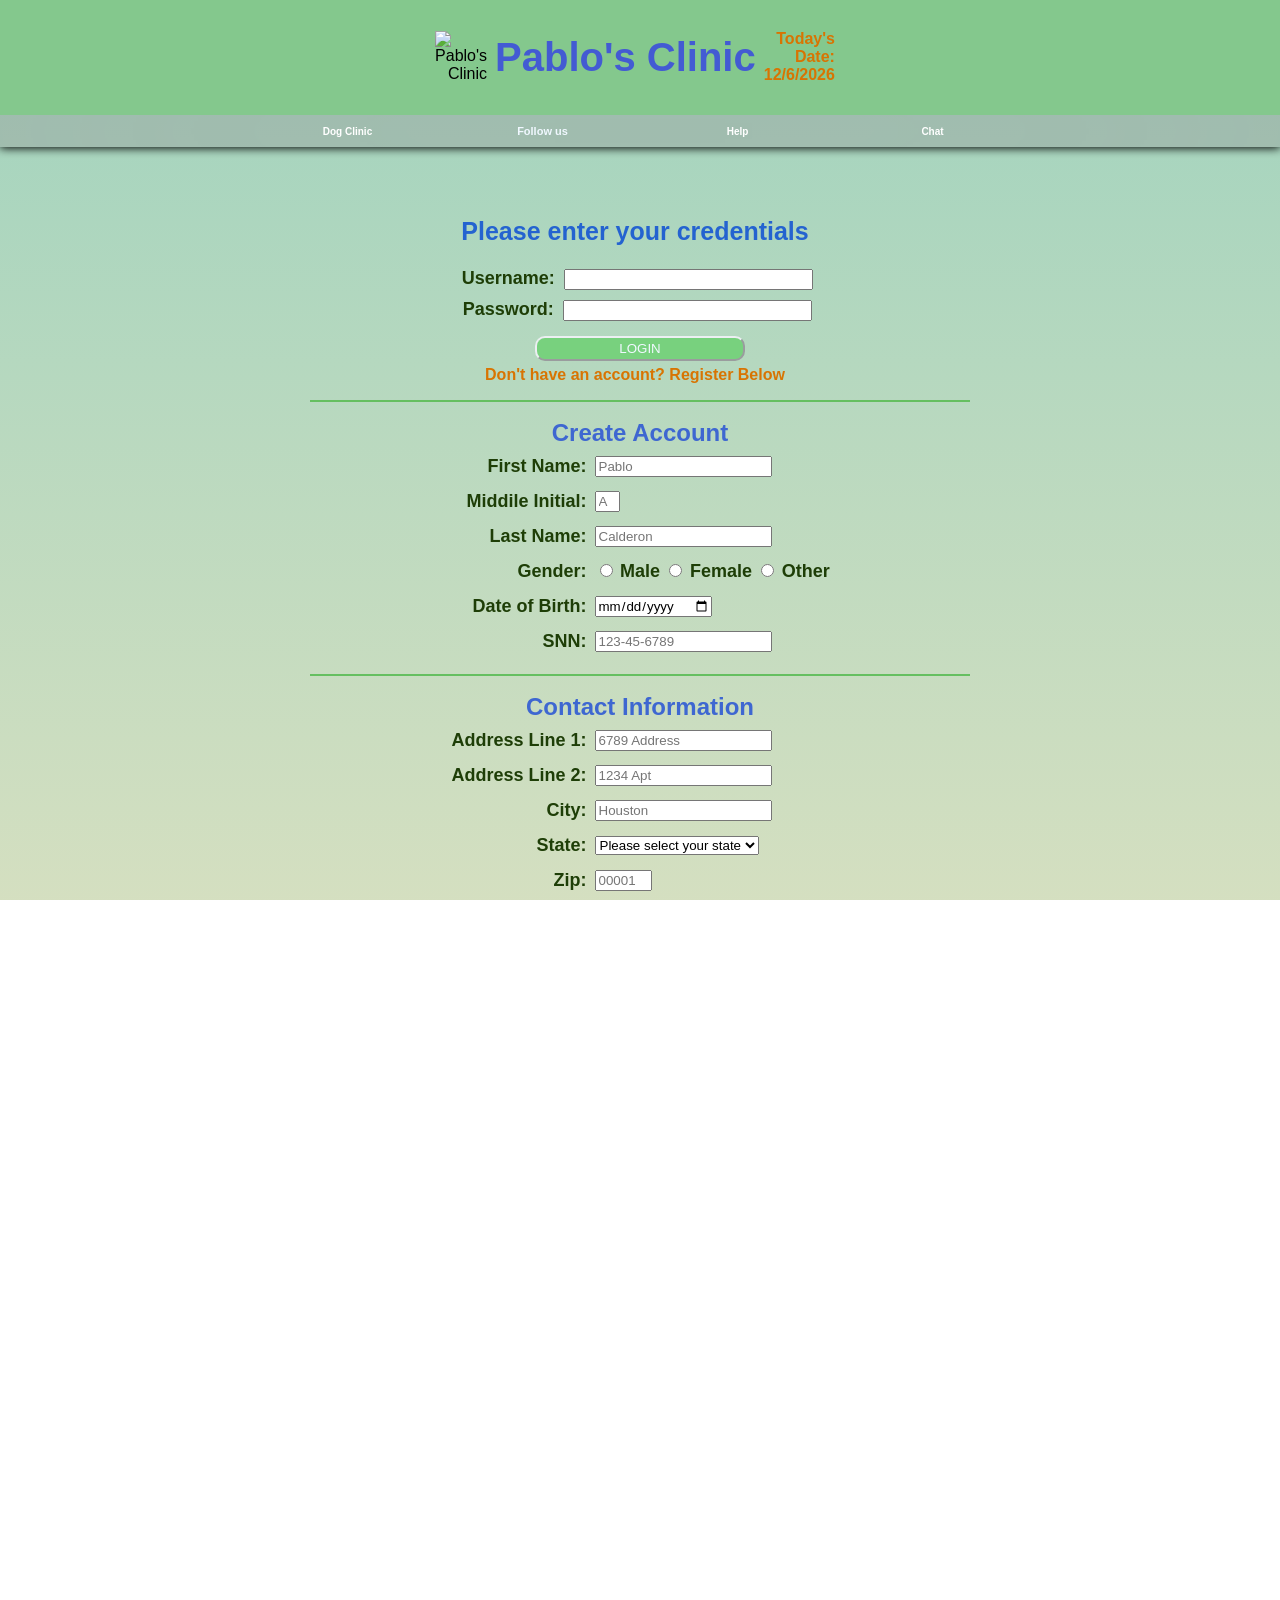
==== index.html @ 113e46f8 "Add files via upload" ====
<!--Owner:Pablo Calderon /
Last Updated: 4.22.26 /
Simple use of 3 metadat languages put togther by yours truly /-->
<!DOCTYPE html>
<html lang="en">
         <head>
            <link rel="stylesheet" type="text/css" href="hw4.css"> <!--REMINDER change this every new hw-->
            <link rel="icon" href="../images/clinical_logo.png">
            <link rel="stylesheet" href="https://fonts.googleapis.com/css2?family=Material+Symbols+Rounded:opsz,wght,FILL,GRAD@20..48,100..700,0..1,-50..200" />
            <script src="hw4.js" defer></script>     <!--JS uses verbs-->
            <title>MIS 3371 HW4</title> <!--This will display on the tab as the tittle ^-->
        </head>
        <body>
           <header>
               <table>
                   <tr> <!--tablo row is TR/ table data is TD/ valign is vertical alignment -->
                       <td width="20"> 
                           <div class="image">
                               <img src="../images/clinical_logo.png" width="80px" alt="Pablo's Clinic" id="logo">
                           </div>
                       </td>

                        <td>
                            <h1>Pablo's Clinic</h1>
                        </td>

                        <td width="20">
                            <!--Span tag points to a position on a page-->
                            <p>Today's Date:<br><span id="today"></span></p>
                       </td>
                   </tr>
               </table>
           </header>

<nav class="navbar">
  <ul>
    <li><a><button class="button-listing" id="open-realiframe">Dog Clinic</button></a>
    </li>

    <li>
      <a href="https://www.linkedin.com/in/pablocalderonmis/" class="navitem">
        Follow us
      </a>
    </li>
    <li><a><button class="button-listing" id="open-iframe">Help</button></a>
    </li>
     </li>
    <li><a><button class="button-nav" id="open-chatbot">Chat</button></a>
    </li>
  </ul>
</nav>


<div class="fakeiframebox" id="iframe1">
    <button class="close-iframe" id="exit-iframe">Close</button>
    <blockquote class="twitter-tweet" data-media-max-width="50"><p lang="zxx" dir="ltr"><a href="https://t.co/AxKd3DUA7l">pic.twitter.com/AxKd3DUA7l</a></p>&mdash; gifs but slightly faster (@gifsbut) <a href="https://twitter.com/gifsbut/status/2014739905885127031?ref_src=twsrc%5Etfw">January 23, 2026</a></blockquote> <script async src="https://platform.twitter.com/widgets.js" charset="utf-8"></script>
</div>

<center>
<div class="realiframebox" id="iframe2">
     <button class="close-realiframe" id="exit-iframe2">Close</button>
    <iframe class="iframe" width="750px" height="75px" src="https://www.houstonhumane.org/" frameborder="0"></iframe>
</div>
</center>

<main class="main-content">
        <div class="container">
           <div class="form-box" id="login-form">
                <form class="form-logins" action="POST">
<center>             
    <br> 
    <span id="welcome1"></span>
    <span id="welcome2"></span>
    <br><br>
</center>
                <p style="font-size: 25px;color: #2463d0;;">Please enter your credentials </p><br>
                <label class="Label-username1">Username:</label>
                <input type="text" name="login-username" placeholder="" size="29" required><br>
                <label class="Label-password1">Password:</label>
                <input type="password" name="login-password" placeholder="" size="29" required><br>

                <button class="Login-submit" type="Login">LOGIN</button>
                <p>Don't have an account? Register Below</p>
                </form>
            </div>
        </div>

           

<form name="signup" id="signup" action="https://pabscalderonalt.github.io/MIS-3371-Thank-you-page/#">
    <!--This is where the form begins regarding accoutn info-->
<div class="form">

        <table>
            <tr><td colspan="10"> <hr color="#65bf60"> </td></tr>
                <!--COLSPAN attrb is used in table to specify how many 
                collumms a single cell shoud occupy horizontally the create account
                th value will occupy 4 colummms to fit all of our td equally-->

            <th colspan="4">Create Account</th> <!---TH is Table header--> 
            </tr>

            <tr>
                <td class="td1"><label for="fname">First Name:</label></td>
                <!--- seperate input element form and fname using td to create symmetry and
                  for now use the align feature to properly center our string -->
                <!-- when creating labels cap first letter and use the the following 
                 letters ig according to prof-->
                 <!--ID is the actual element on the page vs Name is the name of the variable-->
                 <!-- attribute order does not matter can be on seperate lines or in one line altogther-->
                  <!--Attributes are not case sensitive but it is recomended to leave them lowercase HREF and href will give the same-->
                <td>
                    <input
                    required
                    id="fname"
                    type="text"
                    name="fname"
                    maxlength="31"
                    placeholder="Pablo"
                    title="Letters, dashes, and apostrophes only"
                    pattern="[a-zA-Z']{1-30}"
                    onblur="validateFname()">
                    <br>
                    
                    <span class="error" id="fname-error"></span>
                </td>
            </tr>

            <tr>
                <td class="td1"><label for="mname">Middile Initial:</label></td>
                <td>
                    <!--Why did i orginally name this Mini it should be mname-->
                    <input 
                    size="1"
                    id="mname"
                    type="text"
                    name="mname"
                    maxlength="1"
                    placeholder="A"
                    title="Letters only"
                    pattern="[A-Z']{0-1}"
                    onblur="validateMname()"><br>
                    <span class="error" id="mname-error"></span>
                </td>
            </tr>

            <tr>
                <td class="td1"><label for="lname">Last Name:</label></td>
                <td>
                    <input
                    required
                    id="lname"
                    type="text"
                    name="lname"
                    maxlength="31"
                    placeholder="Calderon"
                    title="Letters, dashes, and apostrophes only"
                    pattern="[a-zA-Z']{1,30}"
                    onblur="validateLname()">
                    <br>
                    <span class="error" id="lname-error"></span>
                </td>
            </tr>
            <tr>
                <td class="td1"> <label for="Gender">Gender:</label></td>
                <td> <!--when it comes to radio elements make sure the names
                    in the name style are the same that way
                    we avoid selecting multiple genders as pateints can 
                    select only 1 gender like intended-->
                    <!--NOTE FROM PROF:Use the same name variable to connect the radios-->
                    <input
                    type="radio"
                    id="male"
                    name="Gender"
                    value="male">
                    <label>Male</label>

                    <input
                    type="radio"
                    id="female"
                    name="Gender"
                    value="Female">
                    <label>Female</label>

                    <input
                    type="radio"
                    id="other"
                    name="Gender"
                    value="Other">
                    <label>Other</label>
                </td>
            </tr>
            <tr>
                <td class="td1"><label for="dob">Date of Birth:</label></td>
                <td>
                    <input
                    required
                    id="dob"
                    name="dob"
                    type="date"
                    title="Please enter your DOB"
                    onblur="validateDOB()">
                    <br>
                    <span class="error" id="dob-error"></span>
                </td>
            </tr>

            <tr>
                <td class="td1"><label for="ssn">SNN:</label></td>
                <td>
                    <input
                    required
                    id="ssn"
                    name="ssn"
                    type="password"
                    Placeholder="123-45-6789"
                    minlength="11"
                    maxlength="11"
                    title="Numbers only"
                    onblur="validateSsn()"> <br>
                    <span class="error" id="ssn-error"></span>
                </td>
            </tr>

        <td colspan="10"> <hr color="#65bf60"> </td>
<!-- CONTACT info for patient needs adress 1 n 2
 city, state, zip code, email and phone number-->

            <tr>
                <th colspan="4">Contact Information</th>
            </tr>

            <tr>
                <td class="td1"><label for="adress1">Address Line 1:</label></td>
                <td>
                  <input
                  required
                  type="text"
                  id="address1"
                  name="address1"
                  maxlength="40"
                  placeholder="6789 Address"
                  onblur="validateAddress1()">
                  <br>
                  <span class="error" id="address1-error"></span>  
                </td>
            </tr>
            <tr>
                <td class="td1"><label for="adress2">Address Line 2:</label></td>
                <td>
                  <input
                  type="text"
                  id="address2"
                  name="address2"
                  maxlength="40"
                  placeholder="1234 Apt">  
                </td>
            </tr>

            <tr>
                <td class="td1"><label for="city">City:</label></td>
                <td>
                    <input
                    required
                    type="text"
                    id="city"
                    name="city"
                    maxlength="30"
                    Placeholder="Houston"
                    onblur="validateCity()">
                    <br>
                    <span class="error" id="city-error"></span>
                </td>
            </tr>

            <tr>
                <td class="td1"><label for="State">State:</label></td>
                <td>
                    <select>
                            <option value="" disabled selected hidden>Please select your state </option>
                        	<option value="AL">Alabama</option>
	                        <option value="AK">Alaska</option>
	                        <option value="AZ">Arizona</option>
	                        <option value="AR">Arkansas</option>
	                        <option value="CA">California</option>
                            <option value="CO">Colorado</option>
                            <option value="CT">Connecticut</option>
                            <option value="DE">Delaware</option>
                            <option value="DC">District Of Columbia</option>
                            <option value="FL">Florida</option>
                            <option value="GA">Georgia</option>
                            <option value="HI">Hawaii</option>
                            <option value="ID">Idaho</option>
                            <option value="IL">Illinois</option>
                            <option value="IN">Indiana</option>
                            <option value="IA">Iowa</option>
                            <option value="KS">Kansas</option>
                            <option value="KY">Kentucky</option>
                            <option value="LA">Louisiana</option>
                            <option value="ME">Maine</option>
                            <option value="MD">Maryland</option>
                            <option value="MA">Massachusetts</option>
                            <option value="MI">Michigan</option>
                            <option value="MN">Minnesota</option>
                            <option value="MS">Mississippi</option>
                            <option value="MO">Missouri</option>
                            <option value="MT">Montana</option>
                            <option value="NE">Nebraska</option>
                            <option value="NV">Nevada</option>
                            <option value="NH">New Hampshire</option>
                            <option value="NJ">New Jersey</option>
                            <option value="NM">New Mexico</option>
                            <option value="NY">New York</option>
                            <option value="NC">North Carolina</option>
                            <option value="ND">North Dakota</option>
                            <option value="OH">Ohio</option>
                            <option value="OK">Oklahoma</option>
                            <option value="OR">Oregon</option>
                            <option value="PA">Pennsylvania</option>
                            <option value="RI">Rhode Island</option>
                            <option value="SC">South Carolina</option>
                            <option value="SD">South Dakota</option>
                            <option value="TN">Tennessee</option>
                            <option value="TX">Texas</option>
                            <option value="UT">Utah</option>
                            <option value="VT">Vermont</option>
                            <option value="VA">Virginia</option>
                            <option value="WA">Washington</option>
                            <option value="WV">West Virginia</option>
                            <option value="WI">Wisconsin</option>
                            <option value="WY">Wyoming</option>
                    </select>
                </td>
            </tr>

            <tr>
                <td class="td1"><label for="zip">Zip:</label></td>
                <td>
                    <input
                    required
                    size="5"
                    id="zip"
                    name="zip"
                    type="text"
                    maxlength="5"
                    pattern="[0-9]{5}"
                    placeholder="00001"
                    title="Please enter your Zip code"
                    onblur="validateZip()">
                    <br>
                    <span class="error" id="zip-error"></span>
                </td>
            </tr>
            
            <tr>
                <td class="td1"><label for="email">Email:</label></td>
                <td>
                    <input
                    required
                    id="email"
                    type="text"
                    name="email"
                    maxlength="50"
                    placeholder="abc@gmail.com"
                    title="Please enter your Email"
                    pattern="[a-z0-9._%+-]+@[a-z0-9.-]+\.[a-z]{2,20}$"
                    onblur="validateEmail()"
                    />
                    <br>
                    <span class="error" id="email-error"></span>
                </td>
            </tr>
            
            <tr>
                <td class="td1"><label for="phone-number">Phone number:</label></td>
                <td>
                    <input
                    required
                    type="text"
                    id="phonenum"
                    name="phonenum"
                    pattern="[0-9]{3}-[0-9]{3}-[0-9]{4}"
                    maxlength="30"
                    placeholder="123-456-7890"
                    title="Please enter your Phone number"
                    onblur="validatePhonenum()">
                    <br>
                    <span class="error" id="phonenum-error"></span>
                </td>
            </tr>

    </td></tr><td colspan="10"> <hr color="#65bf60"></td></tr>
            <!--Section 3 Pateint medical history and begin of JAVASCRIPT
            reason for visit, current medication, select radio for diseases, vaccination info,
            scale of pain 1-10, insurance, user id n password  sumbit and reset button -->

            <tr>
                <th colspan="4">Medical History</th>
            </tr>

            <tr>
                <td class="td1"><label>Have you had <br>
            (check all that apply):</label></td>
            <td>
                <input type="checkbox" id="option1" name="Chicken Pox" value="Chicken Pox">
                <label for="Chicken">Chicken Pox</label>
                <input type="checkbox" id="option2" name="Measles" value="Measles">
                <label for="Measles">Measles</label><br> 
                <input type="checkbox" id="option3" name="Small Pox" value="Small Pox">
                <label for="Small Pox">Small Pox</label>&nbsp;&nbsp;&nbsp;&nbsp;
                <input type="checkbox" id="otpion4" name="COVID-19" value="COVID-19">
                <label for="COVID-19">COVID-19</label>
                <input type="checkbox" id="option5" name="Tetanus" value="Tetanus">
                <label for="Tetanus">Tetanus</label>
            </td>
            </tr>

            <tr>
                <td class="td1"><label for="reason">Reason for visit<br>
                (Please explain):</label></td>
                <td>
                <!--made the mistake orginally of using input text rather than text area
                when a user has to write down a lot of stuff it is more convenitent 
                to have more room for them which the textarea element does we will do the same with medication-->
                    <textarea       
                    required
                    maxlength="500"
                    rows="3"
                    cols="50"
                    id="reason"
                    name="reason"
                    title="Please enter your reason for visit"
                    placeholder="Insert text here" 
                    ></textarea>
                    <span id="Reason_text"></span>
                    <!-- For JS keepts notes for patient description -->
                </td>
            </tr>

            <tr>
                <td class="td1"> <label for="medication"> Current Medication:</label></td>
                <td>
                    <input
                    required
                    size="35"
                    type="text"
                    id="medication"
                    name="medication"
                    maxlength="200"
                    placeholder="Please enter any current medication">
                </td> 
            </tr>

            <tr>
                <td class="td1"><label>Have you been vaccinated:</label></td>
                <td>
                    <input type="radio" id="Yes" value="Yes" name="vaccination">
                    <label for="Yes">Yes</label>
                    <input type="radio" id="No" value="No" name="vaccination">
                    <label for="NO">No</label>

                </td>
            </tr>

            <tr>
               <td class="td1"><label for="range">How are your symptoms? <br>(1 being light; 10 being extreme) </label></td>
               <td> 
                <input
                required 
                type="range"
                name="range"
                id="myRange"
                min="1"
                max="10"
                value="0">
                <label><span id="range_slider"></span></label>
               </td> 
            </tr>
    </td></tr><td colspan="10"> <hr color="#65bf60"> </td></tr>
            <tr>
                
                <th colspan="4">Patient Portal Sign Up</th>
            </tr>
</table>






        <div class="container">
            <div class="form-box" id="login-form">

                <!--Username-->
                <br>
                <label for="username" class="Label-username">Username</label><br>
                
                <input type="username" 
                name="username" 
                placeholder="  " 
                minlength="5"
                maxlength="31" 
                size="30" 
                required
                id="username"
                title="username must contain at least 5 characters and cannot start with a number"
                onblur="validateUsername()">                 
                <!--size is 30 stricitly for visual purposes-->
                <br>
                <span class="error" id="username-error"></span>
                <br>

                <!--Password-->
                <label for="pass" class="Label-password">Password</label><br>
                
                <input type="password"
                 name="pass"
                 id="pass" 
                 placeholder="  " 
                 minlength="10"
                 maxlength="30"
                 size="30" 
                 title="Password must contain at least 10 characters, one uppercase letter, one number, one lowercase letter, and one special character"
                 required
                 onblur="validatePass()"
                 oninput="validatePass()"
                 onfocus="validatePass()">
                 <br>
                <span class="error" id="pass1-error"></span>
                 <br>
                
                
                <!--comfirm-->
                <label for="c_pass" class="Label-password2">Comfirm Password</label><br>
                
                <input type="password"
                 name="c_pass" 
                 id="c_pass"
                 placeholder="  " 
                 minlength="10"
                 maxlength="30"
                 size="30" 
                 required
                 title="Please re-enter your password"
                 onblur="ComfirmPass()"
                 oninput="ComfirmPass()"
                 onfocus="ComfirmPass()">
                 <br>
                 <span class="error" id="pass2-error"></span>
                 <br>

                <label for="checkbox-remember">Remember me:</label>
                <input type="checkbox" id="remember-me" name="remember-me" checked><br><br>

                
                <button id="Submit" class="submit-button" type="Submit">Submit</button>
                <button id="reset" class="reset-button" type="Reset">Reset</button>
                <input  type="button"  name="review"  id="review"  class="review-button"  value="Review" onclick="reviewInput()">
                <input type="button"  name="validate"  id="validate" class="validate-button" value="Validate" onclick="validateEverything()">
            </div>
        </div>

    </div>
    <br>
    <div class="pass-message">
        <span id="msg1"></span><br>
        <span id="msg2"></span><br>
        <span id="msg3"></span><br>
        <span id="msg4"></span><br>
        <span id="msg5"></span><br>
        <span id="msg6"></span><br>
        <span id="msg7"></span><br>
        <span id="pass2-error"></span>
    </div>
    <br>

    <p id="showInput"></p>
 
</form>

<!--chatbot header-->
<div class="chatbot-popup" id="chatbot">
    <div class="chat-header">
        <div class="header-info">
            <img src="../images/clinical_logo.png" width="50" height="50" class="chatbot-logo">
            <h2 class="logo-text">Chatbot</h2>
        </div>
        <button id="close-chatbot" class="material-symbols-rounded">keyboard_arrow_down</button>
    </div>

    <!--Chatbot body-->
    <div class="chat-body">
        <div class="message bot-message">
            <img src="../images/clinical_logo.png" class="bot-avatar" width="50" height="50">
            <div class="message-text">Hey there 👋 <br> How can I help you 
            today?</div>
        </div>
    </div>
    <!--Chatbot footer-->
    <div class="chat-footer">
        <form action="#" class="chat-form">
            <textarea placeholder="Message..." 
            class="message-input" required></textarea>
            <div class="chat-controls">
                <button type="submit" id="send-message"
                 class="material-symbols-rounded">arrow_upward</button>
            </div>
        </form>
    </div>

</div>
</main>  

<iframe src="footer.html" class="footer-iframe" title="footer" scrolling="No"></iframe>
<div id="alert-box">
    <div id="alert-content">
        <h4>Please fill out all required fields. </h4>
        <br>
        <button id="close-alert">OK</button>
    </div>
</div>

    </body>
</html>
---- hw4.css ----
/*  <!--Remember inline css will overide any external css files that are linked to our webpage-->*/
/* clas then use .xyz */
/*  id then use #xyz */


* {font-family: Arial, Helvetica, sans-serif;}
.td1 {text-align: right;}



#welcome1 {
    color: #2463d0;
    margin-top: 20px;
    margin-bottom: 10px;
    font-size: 30px;
    text-align: center;
    font-family: Arial, Helvetica, sans-serif;
    font-weight: bold;
}

#welcome2 {
    margin-top: 12px;
    font-size: 25px;
    text-align: center;
    font-family: Arial, Helvetica, sans-serif;
    font-weight: normal;


}


.footer-iframe {
    overflow: hidden;
    height: 100px;
    outline: none;
    border: none;
    background-color: hsl(128, 38%, 65%);
}

.fakeiframebox {
    display:none;
    text-align: center;
    position: fixed;
    background-color: #f5f9f6;
    width: 265px;
    left: 20px;
    bottom: 225px;
    border: 5px solid #719a84;
    border-radius: 3px;
}

.twitter-tweet {
    width: 100px;
}

.close-realiframe {
    margin-top: 5px;
    border: none;
    outline: none;
    color:rgb(233, 242, 250);
    background-color:#719a84;
    border-radius: 10px;
    cursor: pointer;
}

.realiframebox {
    display: none;
    align-items: center;
    text-align: center;
    background-color: #f5f9f6;
    top: 110px;  
    width: 779px;
}

.close-iframe {
    border: none;
    outline: none;
    margin-top: 20px;
    color:rgb(233, 242, 250);
    background-color:#719a84;
    height: 20px;
    border-radius: 10px;
    cursor: pointer;
}

.twitter-tweet { 
    padding: 8px;
}

.button-nav {
    background-color: transparent;
    display: flex;
    justify-content: center;
    text-align: center;
    border: none;
    outline: none;
    width: 175px;
    height: 20px;
    font-size: 10px;
    font-family: Arial, Helvetica, sans-serif;
    font-weight: bold;
    color: white
}

.button-listing{
    background-color: transparent;
    border: none;
    outline: none;
    width: 175px;
    height: 14px;
    font-size: 10px;
    font-family: Arial, Helvetica, sans-serif;
    font-weight: bold;
    color: white
}


html, body {
    width: 100%;
    height: 100%;
    padding: 0%;
    margin: 0%;
    overflow-x: hidden;
    overflow-y: scroll;
}


body {
    min-height: 100%;
    display:flex;
    margin: 0;
    flex-direction: column;
    background:linear-gradient(to bottom, rgb(160, 211, 190), rgba(110, 147, 42, 0.294));    
}

header {
    position: sticky;
    top: 0;
    z-index: 1000;
    background-color: hsl(128, 38%, 65%);
}

.navbar {
    position: sticky;
    top: 110px;  
    z-index: 999;
}




.navbar ul {
    background-color: rgba(150, 150, 150, 0.38);
    backdrop-filter: blur(210px);
    box-shadow: 0 1px 10px;
    list-style-type: none; /*remove the bullet points*/
    padding: 0px;
    margin: 0px;
    display: flex;
    justify-content: center;
    overflow: hidden;
}

.navbar a{
    color: aliceblue;
    font-family: Arial, Helvetica, sans-serif;
    font-weight: bold;
    font-size: 11px;
    width: 175px;
    height: 12px;
    text-decoration: none;
    padding: 10px;
    display:block;
    text-align: center;
}


.navbar a:hover {
    background-color: #2463d0;
    cursor: pointer;
    padding: 10px;
    margin: 0px;
}

.navbar li{
 float: left;
 justify-content: center;
 text-align: center;
}


h1 {
    font-size: 40px;
    color: rgb(67, 91, 211);
    display: flex;
    justify-content: center;
    align-items: center;
}


h4 {
    font-size: 25px;
    text-align: center;
    color:rgb(36, 70, 11);
    margin-bottom: 3px;

}



.Label-username {margin-right: 145px;}
.Label-password {margin-right: 145px;}
.Label-password2 {margin-right: 89px;}

p {
    padding: 0%;
    margin-bottom: 0px;
    margin-top:0%;
    margin-right: 10px;
    font-family:sans-serif;
    font-weight: bold;
    color: rgb(216, 116, 2);
}

table {
    margin: 0 auto;
}

td {
    padding: 6px 3px;
}


th {
    font-size: 24px;
    color:rgb(62, 103, 209);
    font-family: sans-serif;
}


label {
    color: rgb(30, 62, 7);
    font-family: sans-serif;
    font-size: 18px;
    font-weight: bold;

}


.Login-submit {
  color:aliceblue;
    background-color: #5ece62b1;
    margin: 5px;
    border-color: rgb(236, 239, 242);
    height: 25px;
    width: 210px;
    margin-top: 10px;
    margin-right: 0px;
    margin-left: 0px;
    border-radius: 10px;
    cursor: pointer;
}

.Login-submit:hover {
    color:rgb(255, 255, 255);
    background-color: #23fc2a82;
    margin: 5px;
    border-color: rgb(236, 239, 242);
    height: 25px;
    width: 210px;
    margin-top: 10px;
    margin-right: 0px;
    margin-left: 0px;
    border-radius: 10px;
    cursor: pointer;
}

.form-box label {
    font-size: 18px;
    color: rgb(30, 62, 7);
}
.form-logins input {
    margin: 5px;
}

.form-box {
    text-align: center;
}

.submit-button {
    color:aliceblue;
    background-color:rgb(62, 103, 209);
    margin: 0px;
    border-color: rgb(236, 239, 242);
    height: 35px;
    width: 80px;
    margin-right: 0px;
    margin-left: 20px;
    border-radius: 10px;
    cursor: pointer;
}
.submit-button:hover {background-color: #73caf2;color:white;border-color: rgb(250, 250, 250);font-weight: bold;}

.reset-button {
    color:aliceblue;
    background-color:rgb(216, 116, 2);
    margin: 0px;
    height: 35px;
    width: 80px;
    border-color: rgb(236, 239, 242);
    border-radius: 10px;
    cursor: pointer;
}
.reset-button:hover {background-color: rgb(86, 48, 6);color:rgb(192, 185, 185); border-color: rgb(208, 206, 206); font-weight: bold;}


.review-button {color:aliceblue; background-color:rgb(57, 174, 63); margin: 0px; border-color: rgb(236, 239, 242); height: 35px; width: 80px; border-radius: 10px; cursor: pointer;}
.review-button:hover {color:rgb(252, 252, 252);background-color:rgb(67, 209, 74);margin: 0px; border-color: rgb(236, 239, 242); height: 35px; width: 80px; border-radius: 10px; font-weight: bold; cursor: pointer; }

.validate-button{
    color:rgb(233, 242, 250);
    background-color:rgb(36, 70, 11);
    margin: 0px;
    border-color: rgb(223, 231, 239);
    height: 35px;
    width: 80px;
    border-radius: 10px;
    cursor: pointer;
    margin-right: 15px;
}
.validate-button:hover {
    color:rgb(250, 250, 250);
    background-color:rgb(86, 131, 55);
    margin: 0px;
    border-color: rgb(236, 239, 242);
    height: 35px;
    width: 80px;
    border-radius: 10px;
    cursor: pointer;
    margin-right: 15px;
    font-weight: bold;
}






#showInput {
    display: flex;
    justify-content: center;
    
}
.review-button:hover {color:rgb(252, 252, 252);background-color:rgb(67, 209, 74);margin: 0px; border-color: rgb(236, 239, 242); height: 35px; width: 80px; border-radius: 10px; font-weight: bold; cursor: pointer; }
textarea {font-family: arial;font-size: 12px;}
h3 { text-align: center;}
 a {text-decoration: none; }
 .error {color: red; font-family: sans-serif; font-weight: bold; font-size: 12px; }


 #alert-box {
    display: none;  /* for now this keeps our box hidden */
     /*the box will show up thru js changing its display to block*/
    position:fixed; /*when usnig fixed position pair w/ offset properties*/
    z-index: 9999;
    left: 0;
    top: 0;
    width: 100%;
    height: 100%;
    overflow: auto;
    background:linear-gradient(to bottom, rgba(20, 98, 208, 0.317), rgba(76, 144, 192, 0.373));
    color: aliceblue;
}

#alert-content {
    background-color: rgb(252, 252, 252);
    border-radius: 10px;
    width: 275px;
    height: 120px;
    margin: auto;
    margin-top: 100px;
    padding: 10px;
    text-align: center;
    color: rgb(22, 78, 20);
} 
h2 {
    margin: 0px;
}

#close-alert {
    background-color: rgb(26, 40, 86);
    border-style: solid;
    color: rgb(250, 250, 250);
    border-color: rgb(255, 255, 255);
    font-size: 10px;
    font-weight: bold;
    height: 35px;
    width: 80px;
    border-radius: 10px;
    cursor: pointer;
    text-align: center;
    font-family: Arial, Helvetica, sans-serif;
}

/*for now we will make this hidden but*/
.chatbot-popup {
  display: none;
  position: absolute; /*change this to fixed once done */
  bottom: 75px;
  right: 20px;
  width: 325px;
  background-color: #fbfbfb;
  border: 5px solid #719a84;
  box-shadow: 0 5px 15px rgba(0,0,0,0.2);
  z-index: 700;
  border-radius: 20px 20px 0px 20px;
}

.chat-header {
    display: flex;
    align-items: center;
    justify-content: space-between;
    background-color: #93b9de;
    color: rgb(45, 81, 143);
    padding: 15px 22px;
    border-bottom: 5px solid #719a84;
    border-radius: 15px 15px 0px 0px;
}
.chat-header .header-info {
    display: flex;
    gap: 6px;
    align-items: center;
}


.header-info .chatbot-logo{
    height: 35px;
    width: 35px;
    border-radius: 50%;
    background: #ffff;
    flex-shrink: 0;
}

/*skpipped over logo text not important*/

.chat-header #close-chatbot {
    background:none;
    border: none;
    color: rgb(45, 81, 143);
    font-size: 1.9rem;
    height: 40px;
    width: 40px;
    border-radius: 50%;
    padding-top: 2px;
    cursor: pointer;
    transition: 0.2s ease;
}

.chat-header #close-chatbot:hover {
    
    background-color:rgb(118, 152, 210);
    border-radius: 50%;
    color: rgb(45, 81, 143);
}

.chat-body {
    padding: 25px 22px;
    display: flex;
    gap: 20px;
    height: 250px;
    margin-bottom: 82px;
    overflow-y: auto;
    flex-direction: column;
}

/*chat bot genral message*/
.chat-body .message {
    display: flex;  /*keeps the avatar and messages side by side use tried to use float left but that didnt work*/
    gap: 11px;
    align-items: center;
}

/*chat bot avatar*/
.chat-body .bot-message .bot-avatar {
    height: 35px;
    width: 35px;
    align-self: flex-end;
    flex-shrink: 0;
    margin-bottom: 2px;
    background-color: #98cb9f;
    border-radius: 50%;
}

.chat-body .user-message {
    flex-direction: column;
    align-items: flex-end;
}

.chat-body .message .message-text{
    padding: 12px 16px;
    max-width: 75%;
    font-size: 0.95rem;
}


/*thinking text*/
.chat-body .bot-message.thinking  .message-text{
    padding: 2px 16px;
}

/*actual both user and bot text*/
.chat-body .bot-message .message-text {
    background: #98cb9f;
    border-radius: 20px 20px 20px 0px;
}

.chat-body .user-message .message-text {
    background:  #93b9de;
    border-radius: 20px 20px 0px 20px;
}


/*thinking animation for divs */
.chat-body .bot-message .thinking-indicator {
    display: flex;
    gap: 4px;
    padding-block: 10px;
}

.chat-body .bot-message .thinking-indicator .dot{
    height: 5px;
    width: 5px;
    opacity: 0.7;
    background-color: #000000;
    border-radius: 50%;
    animation: dotPulse 1.8s ease-in-out infinite;
}

.chat-body .bot-message .thinking-indicator .dot:nth-child(1){
    animation-delay: 0.2s;
}

.chat-body .bot-message .thinking-indicator .dot:nth-child(2){
    animation-delay: 0.3s;
}

.chat-body .bot-message .thinking-indicator .dot:nth-child(3){
    animation-delay: 0.4s;
}

@keyframes dotPulse {
    0%, 44% {
        transform: translateY(0)
    }
    28% {
        opacity: 0.4;
        transform: translateY(-4px)
    }

    44% {
        opacity: 0.2;
    }
}

.chat-footer {
    position: absolute;
    max-width: 275px;
    width: 100%;
    bottom: 0px;
    padding: 15px 19px 20px; 
}
.chat-footer .chat-form {
    display: flex;
    align-items: center;
    outline: 2px solid;
    border-radius: 32px;
    color: #717d9a;

}

.chat-footer .chat-form:focus-within {
    outline: 2px solid rgb(37, 60, 91);
}

.chat-footer  .message-input {
    border: none;
    outline: none;
    background: transparent;
    height: 20px;
    width: 100%;
    font-size: 0.95rem;
    padding: 14px 0 13px 18px;
    resize: none; /*removed the little diagnol lines that come with textarea*/
    border-radius: inherit;
}

 .chat-form .chat-controls{
    display: flex;
    height: 47px;
    gap: 3px;
    align-items: center;
    align-self: flex-end;
    padding-right: 6px;
 }
 .chat-form .chat-controls button {
    height: 35px;
    width: 35px;
    border: none;
    font-size: 1.15rem;
    cursor: pointer;
    color: #26328f;
    background: transparent;
    border-radius: 50%;
    transition: 0.2s ease;
 }

.chat-form .chat-controls #send-message {
    color: #26328f;
    display: none;
    background: #93b9de;
} 
.chat-form .message-input:valid~.chat-controls #send-message {
    display: block;
}

.chat-form .chat-controls #send-message:hover {
    background: #378ee5
}


 .chat-form .chat-controls button:hover {
    height: 35px;
    width: 35px;
    border: none;
    font-size: 1.15rem;
    cursor: pointer;
    color: #26328f;
    background: #93b9de;
    border-radius: 50%;
 }

header{
    display: flex;
    text-align:right;
    flex-direction: column;
}
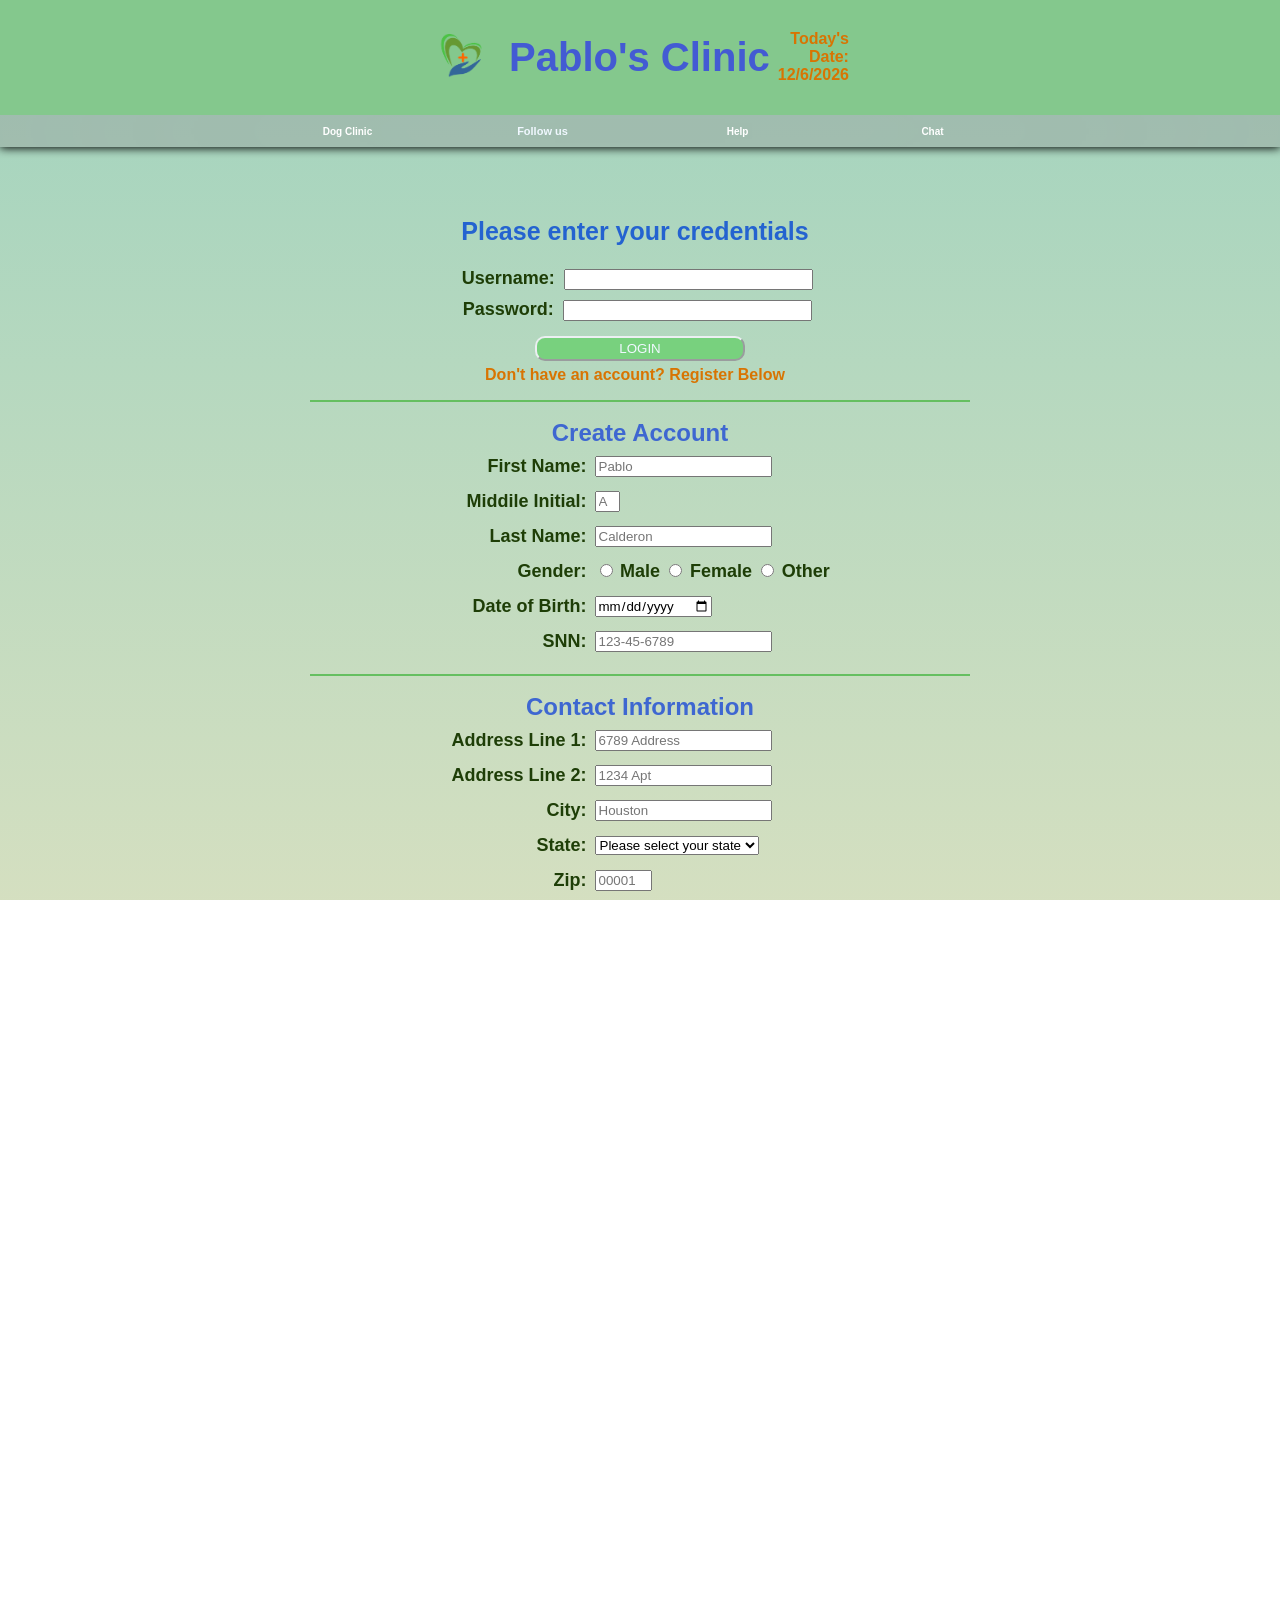
==== commit 7207ad52: "Update logo image source path in index.html" ====
--- a/index.html
+++ b/index.html
@@ -5,7 +5,7 @@
 <html lang="en">
          <head>
             <link rel="stylesheet" type="text/css" href="hw4.css"> <!--REMINDER change this every new hw-->
-            <link rel="icon" href="../images/clinical_logo.png">
+            <link rel="icon" href="clinical_logo.png">
             <link rel="stylesheet" href="https://fonts.googleapis.com/css2?family=Material+Symbols+Rounded:opsz,wght,FILL,GRAD@20..48,100..700,0..1,-50..200" />
             <script src="hw4.js" defer></script>     <!--JS uses verbs-->
             <title>MIS 3371 HW4</title> <!--This will display on the tab as the tittle ^-->
@@ -16,7 +16,7 @@
                    <tr> <!--tablo row is TR/ table data is TD/ valign is vertical alignment -->
                        <td width="20"> 
                            <div class="image">
-                               <img src="../images/clinical_logo.png" width="80px" alt="Pablo's Clinic" id="logo">
+                               <img src="clinical_logo.png" width="80px" alt="Pablo's Clinic" id="logo">
                            </div>
                        </td>
 
@@ -582,7 +582,7 @@
 <div class="chatbot-popup" id="chatbot">
     <div class="chat-header">
         <div class="header-info">
-            <img src="../images/clinical_logo.png" width="50" height="50" class="chatbot-logo">
+            <img src="clinical_logo.png" width="50" height="50" class="chatbot-logo">
             <h2 class="logo-text">Chatbot</h2>
         </div>
         <button id="close-chatbot" class="material-symbols-rounded">keyboard_arrow_down</button>
@@ -591,7 +591,7 @@
     <!--Chatbot body-->
     <div class="chat-body">
         <div class="message bot-message">
-            <img src="../images/clinical_logo.png" class="bot-avatar" width="50" height="50">
+            <img src="clinical_logo.png" class="bot-avatar" width="50" height="50">
             <div class="message-text">Hey there 👋 <br> How can I help you 
             today?</div>
         </div>
@@ -621,4 +621,4 @@
 </div>
 
     </body>
-</html> +</html> 
